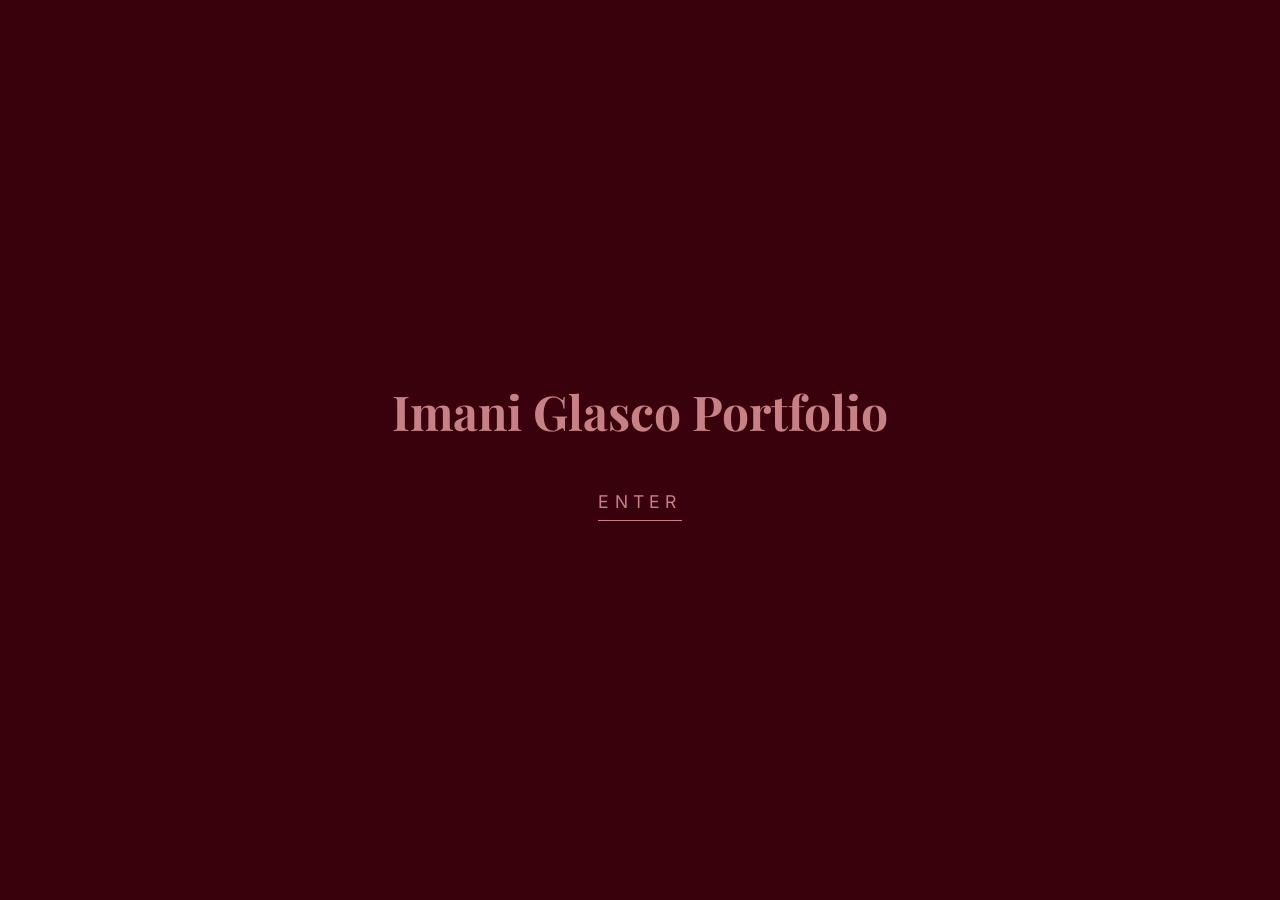
==== index.html @ aa9105ec "Initial ui/ux portfolio commit" ====
<!DOCTYPE html>
<html lang="en">
<head>
    <meta charset="UTF-8" />
    <title>Imani Glasco Portfolio</title>
    <link rel="preconnect" href="https://fonts.googleapis.com">
    <link rel="preconnect" href="https://fonts.gstatic.com" crossorigin>
    <link href="https://fonts.googleapis.com/css2?family=Playfair+Display:ital,wght@0,600;0,700;1,600&family=Inter:wght@300;400;500;600&display=swap" rel="stylesheet">

    <link rel="stylesheet" href="styles.css" />
</head>
<body class="splash">
    <main class="splash-content">
      <h1>Imani Glasco Portfolio</h1>
      <a class="enter-link" href="about.html">Enter</a>
    </main>

      <script>
        document.getElementById("year").textContent = new Date().getFullYear();
      </script>
  </body>
</html>
---- styles.css ----
:root {
    --color-anchor: #38010C;
    --color-structure: #2B1224;
    --color-secondary: #7F393F;

    --color-neutral: #7F8674;
    --color-page-bg: #A3AA9D;

    --color-soft: #C68086;
    --color-accent: #BC852A;

    --font-heading: "Playfair Display", serif;
    --font-body: "Inter", system-ui, -apple-system, BlinkMacSystemFont, sans-serif;
}

body {
    min-height: 100vh;
    display: flex;
    flex-direction: column;
    background-color: var(--color-page-bg);
    color: #000;
    font-family: var(--font-body);
    margin: 0;
}

/* Splash page */

.splash {
    min-height: 100vh;
    background-color: var(--color-anchor);
    color: var(--color-soft);
    display: flex;
    align-items: center;
    justify-content: center;
}
.splash-content {
    text-align: center;
    display: flex;
    flex-direction: column;
    align-items: center;
    gap: 3rem;
}
.splash h1 {
    font-family: var(--font-heading);
    font-size: 3rem;
    margin: 0;
}

.enter-link {
    font-family: var(--font-body);
    text-decoration: none;
    font-size: 1.1rem;
    letter-spacing: 0.3em;
    text-transform: uppercase;
    color: var(--color-soft);
    padding-bottom: 0.5rem;
    border-bottom: 1px solid var(--color-soft);
}

.enter-link:hover {
    color: var(--color-accent);
    border-color: var(--color-accent);
}

.site-header {
    background-color: var(--color-structure);
}

/* Nav bar */

.site-nav {
    max-width: 1100px;
    margin: 0 auto;
    padding: 1.25rem 2rem;
    display: flex;
    align-items: center;
    justify-content: space-between;
}

.site-name {
    font-family: var(--font-heading);
    font-size: 1.25rem;
    text-decoration: none;
    color: var(--color-soft);
}

.nav-links {
    list-style: none;
    display: flex;
    gap: 2rem;
    margin: 0;
    padding: 0;
}

.nav-links a {
    font-family: var(--font-body);
    text-decoration: none;
    text-transform: uppercase;
    letter-spacing: 0.12em;
    font-size: 0.9rem;
    color: var(--color-soft);
}

.nav-links a:hover {
    color: var(--color-accent);
}

.page {
    flex: 1;
    max-width: 1100px;
    margin: 0 auto;
    padding: 3rem 2rem;
}

.nav-links a[aria-current="page"] {
    color: var(--color-accent);
    border-bottom: 1px solid var(--color-accent);
    padding-bottom: 0.25rem;
}

/* Footer */

.site-footer {
    background-color: var(--color-structure);
    margin-top: 4rem;
}

.footer-inner {
    max-width: 1100px;
    margin: 0 auto;
    padding: 2rem;
    display: flex;
    justify-content: space-between;
    align-items: center;
}

.footer-copy {
    font-family: var(--font-body);
    font-size: 0.8rem;
    letter-spacing: 0.08em;
    text-transform: uppercase;
    color: var(--color-secondary);
    margin: 0;
}

.footer-links {
    list-style: none;
    display: flex;
    gap: 1.5rem;
    margin: 0;
    padding: 0;
}

.footer-links a {
    font-family: var(--font-body);
    font-size: 0.8rem;
    letter-spacing: 0.12em;
    text-transform: uppercase;
    text-decoration: none;
    color: var(--color-secondary);
}

.footer-links a:hover {
    color: var(--color-soft);
}

.social-link {
    display: inline-flex;
    align-items: center;
  }
  
  .social-link svg {
    width: 20px;
    height: 20px;
    fill: var(--color-secondary); /* dark pink */
    transition: fill 0.2s ease;
  }
  
  .social-link:hover svg {
    fill: var(--color-accent); /* gold */
  }
  
/* About page content */

.about {
    max-width: 720px;
    margin: 0 auto;
}

.about-header {
    margin-bottom: 4rem;
}

.about h1 {
    font-family: var(--font-heading);
    font-size: 2.75rem;
    margin-bottom: 1.5rem;
}

.about-intro {
    font-size: 1.1rem;
    line-height: 1.7;
    max-width: 60ch;
}

.about-section {
    margin-bottom: 3.5rem;
}

.about-section h2 {
    font-family: var(--font-heading);
    font-size: 1.6rem;
    margin-bottom: 1rem;
}

.about-section p {
    line-height: 1.7;
    margin-bottom: 1.25rem;
    max-width: 65ch;
}

/* Projects page */

.projects {
    max-width: 1100px;
  }

  .projects-header {
    max-width: 720px;
    max-width: 720px;
  margin: 0 auto 3rem;
  }

  .page-header {
    margin-left: 2rem;
    margin-bottom: 3rem;
  }

.page-header h1 {
    font-family: var(--font-heading);
    font-size: 2.75rem;
    margin: 0;
  }

.page-header.offset {
    padding-bottom: 0.75rem;
    margin-bottom: 3rem;
  }
  
.page-header.offset::after {
    content: "";
    display: block;
    height: 1px;
    width: 100%;
    background-color: rgba(43, 18, 36, 0.25);
    margin-top: 0.75rem;
  }
  
  .projects h1 {
    font-family: var(--font-heading);
    font-size: 2.75rem;
    margin: 0 0 1rem 0;
  }
  
  .project-grid {
    display: grid;
    grid-template-columns: repeat(12, 1fr);
    gap: 1.5rem;
  }
  
  .project-card {
    grid-column: span 6;
    background-color: rgba(127, 57, 63, 0.45);
    border: 1px solid rgba(127, 57, 63, 0.9);
    padding: 1.75rem;
    color: var(--color-structure);
  }
  
  .project-meta {
    margin-bottom: 0.75rem;
  }
  
  .project-type {
    margin: 0;
    font-size: 0.75rem;
    letter-spacing: 0.14em;
    text-transform: uppercase;
  }
  
  .project-title {
    font-family: var(--font-heading);
    font-size: 1.6rem;
    margin: 0 0 0.75rem 0;
    color: #2B1224;
  }
  
  .project-desc {
    line-height: 1.7;
    margin: 0 0 1.25rem 0;
    max-width: 60ch;
  }
  
  .project-tags {
    list-style: none;
    display: flex;
    flex-wrap: wrap;
    gap: 0.5rem 0.75rem;
    padding: 0;
    margin: 0 0 1.5rem 0;
  }
  
  .project-tags li {
    font-size: 0.75rem;
    letter-spacing: 0.08em;
    text-transform: uppercase;
  }
  
  .project-actions {
    display: flex;
    gap: 1rem;
  }
  
  .project-link {
    text-decoration: none;
    color: #2B1224;
    border-bottom: 1px solid #2B1224;
    padding-bottom: 0.2rem;
    text-transform: uppercase;
    letter-spacing: 0.12em;
    font-size: 0.8rem;
  }
  
  .project-link:hover {
    color: var(--color-accent);
    border-color: var(--color-accent);
  }
  
  @media (max-width: 900px) {
    .project-card {
      grid-column: span 12;
    }
  }

/* Contact page */

.contact {
    max-width: 1100px;
    margin: 0 auto;
  }
  
  .contact-panel {
    max-width: 900px;
    margin: 0 auto;
    background-color: rgba(127, 57, 63, 0.45);
    border: 1px solid rgba(127, 57, 63, 0.9);
    padding: 4rem;
    color: var(--color-structure);
  }
  
  .contact-lead {
    margin: 0 0 2rem 0;
    font-size: 1.1rem;
    line-height: 1.7;
    max-width: 60ch;
  }
  
  .contact-email {
    font-family: var(--font-heading);
    font-size: 2.2rem;
    margin: 0 0 3rem 0;
  }
  
  .contact-email-link {
    color: var(--color-structure);
    text-decoration: none;
    border-bottom: 1px solid rgba(43, 18, 36, 0.7);
  }
  
  .contact-email-link:hover {
    color: var(--color-accent);
    border-color: var(--color-accent);
  }
  
  .contact-social {
    display: flex;
    gap: 2rem;
    flex-wrap: wrap;
  }
  
  .social-item {
    display: inline-flex;
    align-items: center;
    gap: 0.85rem;
    width: fit-content;
    text-decoration: none;
    color: var(--color-structure);
    border-bottom: 1px solid transparent;
    padding-bottom: 0.2rem;
  }
  
  .social-item:hover {
    border-color: rgba(43, 18, 36, 0.7);
  }
  
  .social-icon svg {
    width: 20px;
    height: 20px;
    fill: var(--color-structure);
  }
  
  .social-item:hover .social-icon svg {
    fill: var(--color-accent);
  }
  
  .social-text {
    text-transform: uppercase;
    letter-spacing: 0.12em;
    font-size: 0.9rem;
  }
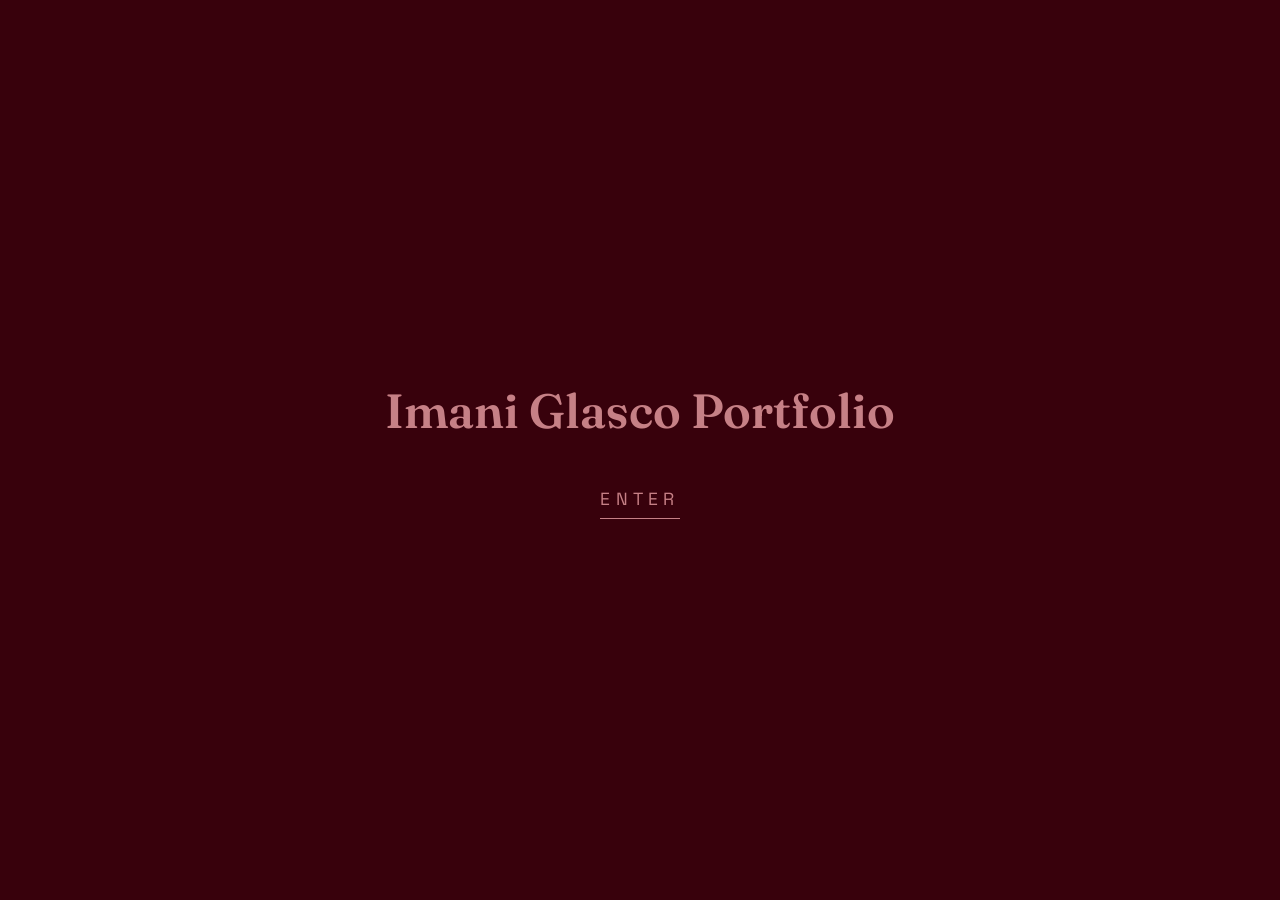
==== commit a07ba75f: "Finalize portfolio updates" ====
--- a/index.html
+++ b/index.html
@@ -5,9 +5,8 @@
     <title>Imani Glasco Portfolio</title>
     <link rel="preconnect" href="https://fonts.googleapis.com">
     <link rel="preconnect" href="https://fonts.gstatic.com" crossorigin>
-    <link href="https://fonts.googleapis.com/css2?family=Playfair+Display:ital,wght@0,600;0,700;1,600&family=Inter:wght@300;400;500;600&display=swap" rel="stylesheet">
-
-    <link rel="stylesheet" href="styles.css" />
+    <link href="https://fonts.googleapis.com/css2?family=Fraunces:wght@400;600&family=Space+Grotesk:wght@300;400;500&display=swap" rel="stylesheet">
+    <link rel="stylesheet" href="styles.css"/>
 </head>
 <body class="splash">
     <main class="splash-content">
--- a/styles.css
+++ b/styles.css
@@ -4,13 +4,15 @@
     --color-secondary: #7F393F;
 
     --color-neutral: #7F8674;
-    --color-page-bg: #A3AA9D;
+    --color-page-bg: #F5F3EF;
 
     --color-soft: #C68086;
     --color-accent: #BC852A;
 
-    --font-heading: "Playfair Display", serif;
-    --font-body: "Inter", system-ui, -apple-system, BlinkMacSystemFont, sans-serif;
+    --color-sage: #A3AA9D;
+
+    --font-heading: "Fraunces", serif;
+    --font-body: "Space Grotesk", sans-serif;
 }
 
 body {
@@ -23,6 +25,12 @@
     margin: 0;
 }
 
+
+h1, h2, h3, h4 {
+    font-family: var(--font-heading);
+    font-weight: 600;
+}
+
 /* Splash page */
 
 .splash {
@@ -44,6 +52,7 @@
     font-family: var(--font-heading);
     font-size: 3rem;
     margin: 0;
+    font-weight: 600;
 }
 
 .enter-link {
@@ -78,10 +87,10 @@
 }
 
 .site-name {
-    font-family: var(--font-heading);
     font-size: 1.25rem;
     text-decoration: none;
     color: var(--color-soft);
+    font-family: var(--font-heading);
 }
 
 .nav-links {
@@ -96,7 +105,7 @@
     font-family: var(--font-body);
     text-decoration: none;
     text-transform: uppercase;
-    letter-spacing: 0.12em;
+    letter-spacing: 0.08em;
     font-size: 0.9rem;
     color: var(--color-soft);
 }
@@ -105,17 +114,115 @@
     color: var(--color-accent);
 }
 
-.page {
+.page,
+.page-content {
     flex: 1;
+    width: 100%;
     max-width: 1100px;
     margin: 0 auto;
     padding: 3rem 2rem;
+    box-sizing: border-box;
+}
+
+.text-block {
+    max-width: none;
 }
 
 .nav-links a[aria-current="page"] {
     color: var(--color-accent);
-    border-bottom: 1px solid var(--color-accent);
-    padding-bottom: 0.25rem;
+}
+
+.nav-links li {
+    position: relative;
+}
+
+.dropdown-menu {
+    display: none;
+    position: absolute;
+    top: 100%;
+    left: 0;
+    min-width: 220px;
+    list-style: none;
+    margin: 0;
+    padding: 0.5rem 0;
+    background-color: var(--color-structure);
+    border: 1px solid rgba(255, 255, 255, 0.08);
+    z-index: 1000;
+}
+
+.dropdown {
+    padding-bottom: 0.5rem;
+}
+
+.dropdown-menu li {
+    width: 100%;
+}
+
+.dropdown-menu a {
+    display: block;
+    padding: 0.75rem 1rem;
+    text-transform: uppercase;
+    letter-spacing: 0.12em;
+    font-size: 0.8rem;
+    color: var(--color-soft);
+    white-space: nowrap;
+}
+
+.dropdown-menu a:hover {
+    color: var(--color-accent);
+    background-color: rgba(255, 255, 255, 0.04);
+}
+
+.dropdown:hover .dropdown-menu {
+    display: block;
+}
+
+.dropdown-menu a[aria-current="page"] {
+    color: var(--color-accent);
+    background-color: rgba(255, 255, 255, 0.04);
+}
+
+.dropdown-sub {
+    position: relative;
+}
+
+.dropdown-submenu {
+    display: none;
+    position: absolute;
+    top: 0;
+    left: 100%;
+    min-width: 240px;
+    list-style: none;
+    margin: 0;
+    padding: 0.5rem 0;
+    background-color: var(--color-structure);
+    border: 1px solid rgba(255, 255, 255, 0.08);
+    z-index: 2000;
+}
+
+.dropdown-sub:hover .dropdown-submenu {
+    display: block;
+}
+
+.dropdown-submenu a {
+    display: block;
+    padding: 0.75rem 1rem;
+    text-transform: uppercase;
+    letter-spacing: 0.08em;
+    font-size: 0.8rem;
+    color: var(--color-soft);
+    white-space: nowrap;
+}
+
+.dropdown-submenu a:hover {
+    color: var(--color-accent);
+    background-color: rgba(255, 255, 255, 0.04);
+}
+
+.dropdown-sub > a::after {
+    content: "›";
+    margin-left: 0.5rem;
+    font-size: 0.9rem;
 }
 
 /* Footer */
@@ -139,7 +246,7 @@
     font-size: 0.8rem;
     letter-spacing: 0.08em;
     text-transform: uppercase;
-    color: var(--color-secondary);
+    color: var(--color-soft);
     margin: 0;
 }
 
@@ -154,32 +261,32 @@
 .footer-links a {
     font-family: var(--font-body);
     font-size: 0.8rem;
-    letter-spacing: 0.12em;
+    letter-spacing: 0.08em;
     text-transform: uppercase;
     text-decoration: none;
-    color: var(--color-secondary);
+    color: var(--color-soft);
 }
 
 .footer-links a:hover {
-    color: var(--color-soft);
+    color: var(--color-accent);
 }
 
 .social-link {
     display: inline-flex;
     align-items: center;
-  }
-  
-  .social-link svg {
-    width: 20px;
-    height: 20px;
-    fill: var(--color-secondary); /* dark pink */
-    transition: fill 0.2s ease;
-  }
-  
-  .social-link:hover svg {
-    fill: var(--color-accent); /* gold */
-  }
-  
+}
+
+.social-link svg {
+width: 20px;
+height: 20px;
+fill: var(--color-soft); /* dark pink */
+transition: fill 0.2s ease;
+}
+
+.social-link:hover svg {
+fill: var(--color-accent); /* gold */
+}
+
 /* About page content */
 
 .about {
@@ -191,10 +298,19 @@
     margin-bottom: 4rem;
 }
 
+.profile-img {
+    width: 260px;
+    height: 260px;
+    object-fit: cover;
+    border-radius: 50%;
+    display: block;
+    margin: 0 auto 2rem auto;
+    }
+
 .about h1 {
-    font-family: var(--font-heading);
     font-size: 2.75rem;
     margin-bottom: 1.5rem;
+    font-weight: 600;
 }
 
 .about-intro {
@@ -202,13 +318,19 @@
     line-height: 1.7;
     max-width: 60ch;
 }
+.about-intro p {
+    margin-bottom: 1.25rem;
+}
+
+.about-intro p:last-child {
+    margin-bottom: 0;
+}
 
 .about-section {
     margin-bottom: 3.5rem;
 }
 
 .about-section h2 {
-    font-family: var(--font-heading);
     font-size: 1.6rem;
     margin-bottom: 1rem;
 }
@@ -223,30 +345,29 @@
 
 .projects {
     max-width: 1100px;
-  }
-
-  .projects-header {
+}
+
+.projects-header {
     max-width: 720px;
-    max-width: 720px;
-  margin: 0 auto 3rem;
-  }
-
-  .page-header {
+    margin: 0 auto 3rem;
+}
+
+.page-header {
     margin-left: 2rem;
     margin-bottom: 3rem;
-  }
+}
 
 .page-header h1 {
-    font-family: var(--font-heading);
     font-size: 2.75rem;
     margin: 0;
-  }
+    font-weight: 600;
+}
 
 .page-header.offset {
     padding-bottom: 0.75rem;
     margin-bottom: 3rem;
-  }
-  
+}
+
 .page-header.offset::after {
     content: "";
     display: block;
@@ -254,166 +375,481 @@
     width: 100%;
     background-color: rgba(43, 18, 36, 0.25);
     margin-top: 0.75rem;
-  }
-  
-  .projects h1 {
-    font-family: var(--font-heading);
+}
+
+.projects h1 {
     font-size: 2.75rem;
     margin: 0 0 1rem 0;
-  }
-  
-  .project-grid {
+    font-weight: 600;   
+}
+
+.project-grid {
     display: grid;
-    grid-template-columns: repeat(12, 1fr);
+    grid-template-columns: repeat(auto-fit, minmax(340px, 1fr));
     gap: 1.5rem;
-  }
-  
-  .project-card {
+}
+
+.project-card {
     grid-column: span 6;
-    background-color: rgba(127, 57, 63, 0.45);
-    border: 1px solid rgba(127, 57, 63, 0.9);
-    padding: 1.75rem;
-    color: var(--color-structure);
-  }
-  
-  .project-meta {
+    min-height: 240px;
+    background-color: var(--color-secondary);
+    border: 1px solid rgba(43, 18, 36, 0.15);
+    padding: 1.9rem;
+    color: #ffffff;
+    transition: background-color 0.45s ease, border-color 0.45s ease, color 0.45s ease;
+}
+
+.project-card-grid {
+    margin-top: 1.5rem;
+}
+
+.project-item-card {
+    min-height: 180px;
+    cursor: pointer;
+}
+
+.project-item-card h3 {
+    font-size: 1.5rem;
+    margin: 0 0 0.75rem 0;
+    color: #ffffff;
+}
+
+.project-item-card p {
+    margin: 0;
+    line-height: 1.7;
+    color: rgba(255, 255, 255, 0.82);
+}
+
+.project-item-card:hover {
+    background-color: var(--color-sage);
+}
+
+.project-meta {
     margin-bottom: 0.75rem;
-  }
-  
-  .project-type {
+}
+
+.project-type {
     margin: 0;
     font-size: 0.75rem;
-    letter-spacing: 0.14em;
-    text-transform: uppercase;
-  }
-  
-  .project-title {
-    font-family: var(--font-heading);
+    letter-spacing: 0.08em;
+    text-transform: uppercase;
+    color: #ffffff;
+}
+
+.project-title {
     font-size: 1.6rem;
     margin: 0 0 0.75rem 0;
-    color: #2B1224;
-  }
-  
-  .project-desc {
+    color: #ffffff;
+}
+
+.project-desc {
     line-height: 1.7;
     margin: 0 0 1.25rem 0;
     max-width: 60ch;
-  }
-  
-  .project-tags {
+    color: #ffffff
+}
+
+.project-tags {
     list-style: none;
     display: flex;
     flex-wrap: wrap;
     gap: 0.5rem 0.75rem;
     padding: 0;
     margin: 0 0 1.5rem 0;
-  }
-  
-  .project-tags li {
+}
+
+.project-tags li {
     font-size: 0.75rem;
     letter-spacing: 0.08em;
     text-transform: uppercase;
-  }
-  
-  .project-actions {
+    color: #ffffff;
+}
+
+.project-actions {
     display: flex;
     gap: 1rem;
-  }
-  
-  .project-link {
+}
+
+.project-link {
     text-decoration: none;
-    color: #2B1224;
-    border-bottom: 1px solid #2B1224;
+    font-family: var(--font-body);
+    color: #ffffff;
+    border-bottom: 1px solid rgba(255, 255, 255, 0.7);
     padding-bottom: 0.2rem;
     text-transform: uppercase;
-    letter-spacing: 0.12em;
+    letter-spacing: 0.08em;
     font-size: 0.8rem;
-  }
-  
-  .project-link:hover {
+}
+
+.project-link:hover {
     color: var(--color-accent);
     border-color: var(--color-accent);
-  }
-  
-  @media (max-width: 900px) {
+}
+
+
+.project-card:hover {
+    background-color: var(--color-sage);
+    border-color: var(--color-accent);
+    color: #2B1224;
+}
+
+.project-card:hover .project-type,
+.project-card:hover .project-title,
+.project-card:hover .project-desc,
+.project-card:hover .project-tags li,
+.project-card:hover .project-link {
+    color: #2B1224;
+}
+
+.project-card:hover .project-link {
+    border-color: rgba(43, 18, 36, 0.7);
+}
+
+@media (max-width: 900px) {
     .project-card {
-      grid-column: span 12;
+    grid-column: span 12;
     }
-  }
+}
+
+@media (max-width: 700px) {
+    .sm-content-page .project-card-grid {
+    grid-template-columns: 1fr;
+    }
+}
+
+.card-grid {
+    display: grid;
+    grid-template-columns: repeat(auto-fit, minmax(300px, 1fr));
+    gap: 1.5rem;
+    margin-top: 1.5rem;
+}
+
+.projects .card-grid {
+    grid-template-columns: repeat(3, 1fr);
+}
+
+@media (max-width: 900px) {
+    .projects .card-grid {
+        grid-template-columns: 1fr;
+    }
+}
+
+.class-card {
+    display: block;
+    padding: 1.5rem;
+    border: 1px solid rgba(43, 18, 36, 0.15);
+    border-radius: 12px;
+    background-color: var(--color-secondary);
+    text-decoration: none;
+    color: #ffffff;
+    transition: background-color 0.45s ease, border-color 0.45s ease, color 0.45s ease;
+}
+
+.class-card h3,
+.class-card p {
+    color: #ffffff;
+}
+
+.class-card:hover {
+    background-color: var(--color-sage);
+    border-color: var(--color-accent);
+    color: #2B1224;
+}
+
+.class-card:hover h3,
+.class-card:hover p {
+    color: #2B1224;
+}
+
+/* social-media hub page */
+
+@media (max-width: 700px) {
+    .social-media-page .card-grid {
+        grid-template-columns: 1fr;
+    }
+}
+
+/* Resume page*/
+.page-hero {
+    margin-bottom: 4rem;
+}
+
+.page-hero h1 {
+    font-size: 2.75rem; /* keep this */
+    font-weight: 600;
+}
+
+.page-hero p {
+    font-family: var(--font-body);
+    font-size: 1rem;
+    line-height: 1.7;
+    max-width: 650px;
+    color: var(--color-structure);
+}
+
+.resume-section {
+    display: flex;
+    justify-content: center;
+}
+
+.resume-image-wrap {
+    margin-top: 1.5rem;
+    display: flex;
+    flex-direction: column;
+    gap: 2.5rem;
+    align-items: center;
+}
+
+.resume-description {
+    max-width: 650px;
+    margin: 0 auto;
+    text-align: center;
+    line-height: 1.7;
+    color: var(--color-structure);
+}
+
+.resume-image {
+    display: block;
+    width: 100%;
+    max-width: 1000px;
+    height: auto;
+    border: 1px solid rgba(43, 18, 36, 0.15);
+    margin: 0 auto;
+}
+
+.cert-year {
+    color: var(--color-neutral);
+    font-size: 0.85rem;
+    margin-left: 0.25rem;
+}
+
+.content-section {
+    margin-bottom: 4rem;
+}
+.content-section + .content-section {
+    border-top: 1px solid rgba(43, 18, 36, 0.15);
+    padding-top: 2rem;
+}
+
+.content-section > p {
+    max-width: 650px;
+    line-height: 1.7;
+}
+
+.content-section h2 {
+    font-size: 1.6rem;
+    margin-bottom: 0.75rem;
+    color: var(--color-structure);
+}
+
+.cert-list {
+    font-family: var(--font-body);
+    color: var(--color-structure);
+    padding-left: 1.25rem;
+    line-height: 1.8;
+}
+.resume-button {
+    display: inline-block;
+    padding: 0.9rem 1.4rem;
+    font-family: var(--font-body);
+    text-transform: uppercase;
+    letter-spacing: 0.08em;
+    font-size: 0.9rem;
+    background-color: var(--color-anchor);
+    color:  #ffffff;
+    text-decoration: none;
+    border-radius: 8px;
+}
+
+.resume-button:hover {
+    background-color: var(--color-sage);
+    color:  #2B1224;
+}
+
+/*sm-analytics page*/
+.pdf-viewer {
+    margin-top: 1.5rem;
+    border: 1px solid rgba(43, 18, 36, 0.15);
+}
+
+.pdf-actions {
+    margin-top: 2rem;
+    display: flex;
+    justify-content: center;
+}
+
+.analytics-page .page-hero p {
+    font-size: 1.15rem;
+    line-height: 1.85;
+    max-width: 760px;
+    color: rgba(43, 18, 36, 0.88);
+}
+
+.analytics-report-section h2 {
+    margin-bottom: 1rem;
+}
+
+.team-credit {
+    margin-top: 1.5rem;
+    font-size: 0.9rem;
+    line-height: 1.6;
+    color: var(--color-neutral);
+    text-align: center;
+}
+
+/* sm-show page*/
+.video-embed {
+    margin-top: 1.5rem;
+    position: relative;
+    width: 100%;
+    max-width: 900px;
+    margin-left: auto;
+    margin-right: auto;
+    aspect-ratio: 16 / 9;
+    border: 1px solid rgba(43, 18, 36, 0.15);
+}
+
+.video-embed iframe {
+    width: 100%;
+    height: 100%;
+    border: none;
+    display: block;
+}
+
+.sm-show-page .project-card-grid {
+    max-width: 500px;
+    margin-left: auto;
+    margin-right: auto;
+}
+
+.sm-show-page .project-item-card {
+    min-height: auto;
+    padding: 1.2rem 1.4rem;
+    text-align: center;
+}
+
+.sm-show-page .project-item-card h3 {
+    margin-bottom: 0.4rem;
+    margin: 0;
+    color: #ffffff;
+}
+
+.project-item-card:hover h3,
+.project-item-card:hover p {
+    color: #2B1224;
+}
+
+/*sm-content page*/
+.sm-content-page .project-card-grid {
+    max-width: 500px;
+    margin-left: auto;
+    margin-right: auto;
+}
+
+.sm-content-page .project-item-card {
+    min-height: auto;
+    padding: 1.2rem 1.4rem;
+    text-align: center;
+}
+
+.sm-content-page .project-item-card h3 {
+    margin-bottom: 0.4rem;
+    margin: 0;
+}
+
+/* sm-discussion page */
+.sm-discussion-page .project-card-grid {
+    max-width: 420px;
+    margin-left: auto;
+    margin-right: auto;
+}
+
+.sm-discussion-page .project-item-card {
+    min-height: auto;
+    padding: 1.2rem 1.4rem;
+    text-align: center;
+}
+
+.sm-discussion-page .project-item-card h3 {
+    margin: 0 0 0.4rem 0;
+}
+
+.sm-discussion-page .project-item-card p {
+    margin: 0;
+}
 
 /* Contact page */
 
 .contact {
     max-width: 1100px;
     margin: 0 auto;
-  }
-  
-  .contact-panel {
-    max-width: 900px;
+}
+
+.contact-panel {
+    max-width: 650px;
     margin: 0 auto;
-    background-color: rgba(127, 57, 63, 0.45);
-    border: 1px solid rgba(127, 57, 63, 0.9);
-    padding: 4rem;
+    background-color: var(--color-soft); 
+    border: 1px solid rgba(198, 128, 134, 0.6);
+    padding: 3rem;
     color: var(--color-structure);
-  }
-  
-  .contact-lead {
-    margin: 0 0 2rem 0;
-    font-size: 1.1rem;
-    line-height: 1.7;
-    max-width: 60ch;
-  }
-  
-  .contact-email {
-    font-family: var(--font-heading);
+}
+
+.contact-lead {
+margin: 0 0 2rem 0;
+font-size: 1.1rem;
+line-height: 1.7;
+max-width: 60ch;
+}
+
+.contact-email {
     font-size: 2.2rem;
     margin: 0 0 3rem 0;
-  }
-  
-  .contact-email-link {
-    color: var(--color-structure);
-    text-decoration: none;
-    border-bottom: 1px solid rgba(43, 18, 36, 0.7);
-  }
-  
-  .contact-email-link:hover {
-    color: var(--color-accent);
-    border-color: var(--color-accent);
-  }
-  
-  .contact-social {
-    display: flex;
-    gap: 2rem;
-    flex-wrap: wrap;
-  }
-  
-  .social-item {
-    display: inline-flex;
-    align-items: center;
-    gap: 0.85rem;
-    width: fit-content;
-    text-decoration: none;
-    color: var(--color-structure);
-    border-bottom: 1px solid transparent;
-    padding-bottom: 0.2rem;
-  }
-  
-  .social-item:hover {
-    border-color: rgba(43, 18, 36, 0.7);
-  }
-  
-  .social-icon svg {
-    width: 20px;
-    height: 20px;
-    fill: var(--color-structure);
-  }
-  
-  .social-item:hover .social-icon svg {
-    fill: var(--color-accent);
-  }
-  
-  .social-text {
-    text-transform: uppercase;
-    letter-spacing: 0.12em;
-    font-size: 0.9rem;
-  }+}
+
+.contact-email-link {
+color: var(--color-structure);
+text-decoration: none;
+border-bottom: 1px solid rgba(43, 18, 36, 0.7);
+}
+
+.contact-email-link:hover {
+color: var(--color-accent);
+border-color: var(--color-accent);
+}
+
+.contact-social {
+display: flex;
+gap: 2rem;
+flex-wrap: wrap;
+}
+
+.social-item {
+display: inline-flex;
+align-items: center;
+gap: 0.85rem;
+width: fit-content;
+text-decoration: none;
+color: var(--color-structure);
+border-bottom: 1px solid transparent;
+padding-bottom: 0.2rem;
+}
+
+.social-item:hover {
+border-color: rgba(43, 18, 36, 0.7);
+}
+
+.social-icon svg {
+width: 20px;
+height: 20px;
+fill: var(--color-structure);
+}
+
+.social-item:hover .social-icon svg {
+fill: var(--color-accent);
+}
+
+.social-text {
+text-transform: uppercase;
+letter-spacing: 0.08em;
+font-size: 0.9rem;
+}
